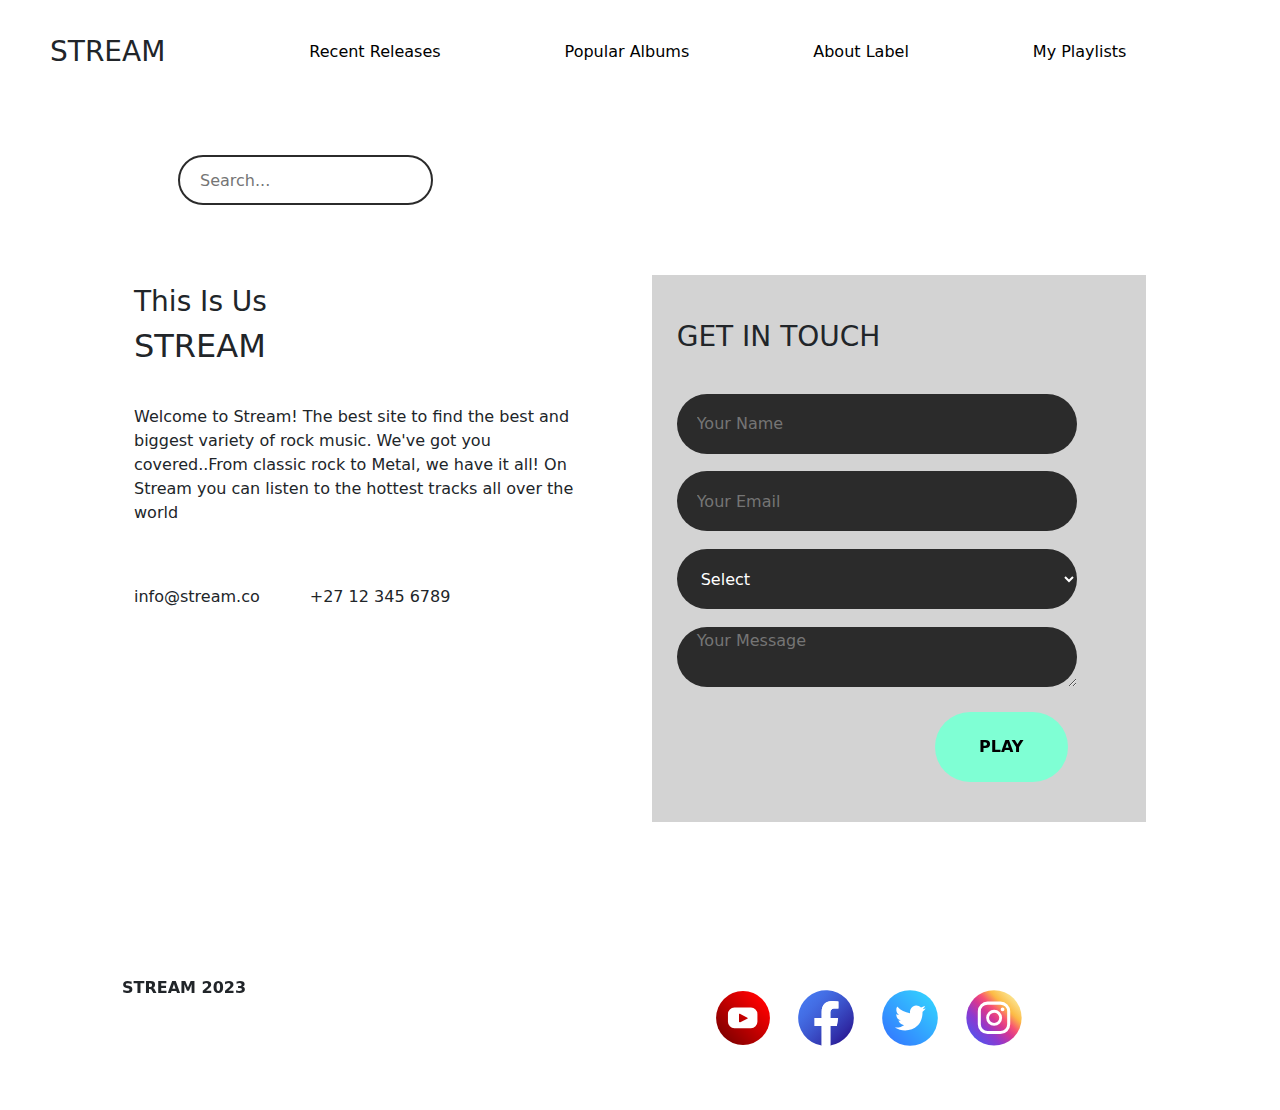
==== pages/about.html @ de7758a3 "Layout + CSS" ====
<!DOCTYPE html>
<html lang="en">
<head>
    <meta charset="UTF-8">
    <meta http-equiv="X-UA-Compatible" content="IE=edge">
    <meta name="viewport" content="width=device-width, initial-scale=1.0">
    <title>About label</title>

    <!--External Document-->
    <link rel="stylesheet" href="https://cdn.jsdelivr.net/npm/bootstrap@5.2.3/dist/css/bootstrap.min.css">
    <script scr="https://cdn.jsdelivr.net/npm/bootstrap@5.2.3/dist/js/bootstrap.min.js"></script>
    <!--External Document-->
    <link rel="stylesheet" href="../css/main.css">

</head>
<body>

    <div class="nav">
        <div class="logo"><h3>STREAM</h3></div>
        <div class="nav-con">
            <ul>
                <a href="../index.html"><li>Recent Releases</li></a>
                <li>Popular Albums</li>
                <a href="pages/about.html"><li>About Label</li></a>
                <a href="playlist.html"><li>My Playlists</li></a>
            </ul>              
        </div>
        <input class="search" type="search" placeholder="Search...">
    </div>
    <section>
        <div class="row about">
            <div class="col-6">
                <div class="info">
                    <h3>This Is Us</h3>
                    <h2>STREAM</h2>
                    <p>Welcome to Stream! The best site to find the best and biggest variety of rock music. We've got you covered..From classic rock to Metal, we have it all! On Stream you can listen to the hottest tracks all over the world </p>
                    <div class="mail-button">info@stream.co</div>
                    <div class="phone-button">+27 12 345 6789</div>
                    <iframe src="https://www.google.com/maps/embed?pb=!1m18!1m12!1m3!1d3589.3210306047636!2d28.207359350807348!3d-25.891815057553696!2m3!1f0!2f0!3f0!3m2!1i1024!2i768!4f13.1!3m3!1m2!1s0x1e956608911ce097%3A0x519896b4b6eda40a!2sOpen%20Window!5e0!3m2!1sen!2sza!4v1679232479537!5m2!1sen!2sza" width="600" height="250" style="border:0;" allowfullscreen="" loading="lazy" referrerpolicy="no-referrer-when-downgrade"></iframe>
                </div>              
            </div>
    
            <div class="col-6">
                <form>
                    <h3>GET IN TOUCH</h3>
                    <input class="input-el" type="text" placeholder="Your Name">
                    <input class="input-el" type="email" placeholder="Your Email">
                    <select class="input-el">
                        <option>Option One</option>
                        <option>Option Two</option>
                        <option>Option Three</option>
                        <option selected="selected">Select</option>
                    </select>
                    <textarea class="input-el" placeholder="Your Message"></textarea>
                    <button class="input-button"type="submit"><strong>PLAY</strong></button>
                </form>
            </div>
        </div>
    </section>
    

    <footer>
        <div class="row">
            <div class="col-6">
                <strong>STREAM 2023</strong>
            </div>
            <div class="col-6">
                <div class="row socials">
                    <div class="social-1"></div>
                    <div class="social-2"></div>
                    <div class="social-3"></div>
                    <div class="social-4"></div>
                </div>
            </div>
        </div>
    </footer>

</body>
</html>
---- css/main.css ----
header{
    width: 100%;
    height: 900px;
    background-color: lightslategray;
}

.nav{
    width: 100%;
    margin-left: 50px;
    margin-right: 50px;
}

.logo{
    float: left;
    margin-top: 35px;
    margin-right: 50px;
}

.nav-con ul{
    list-style: none;
    float: right;
    color: black;
}

.nav-con li{
    float: left;
    margin: 40px 62px;
    color: black;
}

.search{
    width: 255px;
    height: 50px;
    border-radius: 50px;
    border: 2px solid #2b2b2b;
    margin-top: 35px;
    margin-left: 10%;
    padding-left: 20px;
}

.header-con{
    padding-left: 122px;
    padding-top: 250px;
}

.header-con h1{
    padding-bottom: 70px;
}

.play-button{
    float: left;
    width: 225px;
    height: 70px;
    border-radius: 40px;
    background-color: black;
    color: white;
    text-align: center;
    padding-top: 20px;
    margin-right: 15px;
}
.shuffle-button{
    float: right;
    width: 225px;
    height: 70px;
    border-radius: 40px;
    border: 3px solid black;
    color: black;
    text-align: center;
    padding-top: 20px;
    margin-right: 15px;
}

.heart-button{
    width: 70px;
    height: 70px;
    border-radius: 50%;
    border: 3px solid black;
    background-image: url(../assets/Icons/heart_icon.svg);
    background-size: cover;
    background-position: center;
}

.right{
    background-color: lightgrey;
    height: 560px;
    width: 100%;
    margin-left: 92%;
    margin-top: 200px;
    padding-left: 10%;
    padding-right: 10%;
    padding-top: 8%;
}

.right h3{
    margin-bottom: 10%;
}

.next-button{
    width: 70px;
    height: 70px;
    border-radius: 50%;
    border: 3px solid black;
    background-image: url(../assets/Icons/next_icon.svg);
    background-size: cover;
    background-position: center;
}
.video{
    height: 400px;
    width: 90%;
    margin-top: 200px;  
    margin-left: -770px;
    background-color: aquamarine;
}


.subtitle-1{
    margin-top: 580px;
    margin-left: 122px;
    margin-right: 122px;
}

.subtitle-1 p{
    margin-bottom: 40px;
}

.subtitle-2{
    margin-left: 122px;
    margin-right: 122px;
    margin-top: 50px;
}

.subtitle-2 p{
    margin-bottom: 40px;
}

.box{
    width: 325px;
    height: 325px;
    background-color: grey;
    margin-right: 40px;
    margin-bottom: 40px;
    margin-left: 10px;
}

.box2{
    width: 325px;
    height: 325px;
    background-color: grey;
    margin-left: 10px;
}

footer{
    margin-top: 60px;
    margin-left: 122px;
    margin-bottom: 50px;
}

.social-1{
    background-image: url(../assets/Icons/social-01.svg);
    width: 60px;
    height: 60px;
    border-radius: 50%;
    margin: 2%;
}

.social-2{
    background-image: url(../assets/Icons/social-02.svg);
    width: 60px;
    height: 60px;
    border-radius: 50%;
    margin: 2%;
}

.social-3{
    background-image: url(../assets/Icons/social-03.svg);
    width: 60px;
    height: 60px;
    border-radius: 50%;
    margin: 2%;
}

.social-4{
    background-image: url(../assets/Icons/social-04.svg);
    width: 60px;
    height: 60px;
    border-radius: 50%;
    margin: 2%;
}

.about{
    margin: 80px 122px;
}

.info{
    margin-right: 5%;
}

.info h2{
    margin-bottom: 40px;
}

.info p{
    margin-bottom: 60px;
}

.mail-button{
    float: left;
    margin-right: 50px;
    margin-bottom: 30px;
}

.phone-button{
    margin-bottom: 30px;
}

form{  
        width: 100;
        margin: 0 auto;
        margin-top: -10px;
        background-color: lightgrey;
        padding-left: 5%;
        padding-right: 5%;
        padding-top: 25px;
        padding-bottom: 40px;
}
form h3{
    margin-top: 20px;
    margin-bottom: 40px;
}

.input-el{
    width: 90%;
    height: 60px;
    border-radius: 60px;
    background-color: #2b2b2b;
    color: white;
    border: none;
    margin-bottom: 4%;
    padding-left: 20px;
    padding-right: 20px;
}

.input-button{
    width: 30%;
    height: 70px;
    background-color: aquamarine;
    border-radius: 90px;
    border: none;
    margin-left: 58%;
}

.subtitle-3{
    margin-left: 122px;
    margin-top: 90px;
    margin-bottom: 50px;
}
.album{
    width: 100%;
    height: 500px;
    background-color: aquamarine;
    margin-left: 122px;
    margin-right: 70px;
    text-align:center; 
}

.songs{
    border-bottom: 3px solid black;
    height: 70px;
    margin-right: 122px;
    margin-left: 170px;
    padding-top: 22px;
}

.song-header{
    margin-right: 122px;
    margin-left: 170px;
    margin-bottom: 0px;
}

.song-subtitle{
    margin-right: 122px;
    margin-left: 170px;
    margin-bottom: 40px;
}
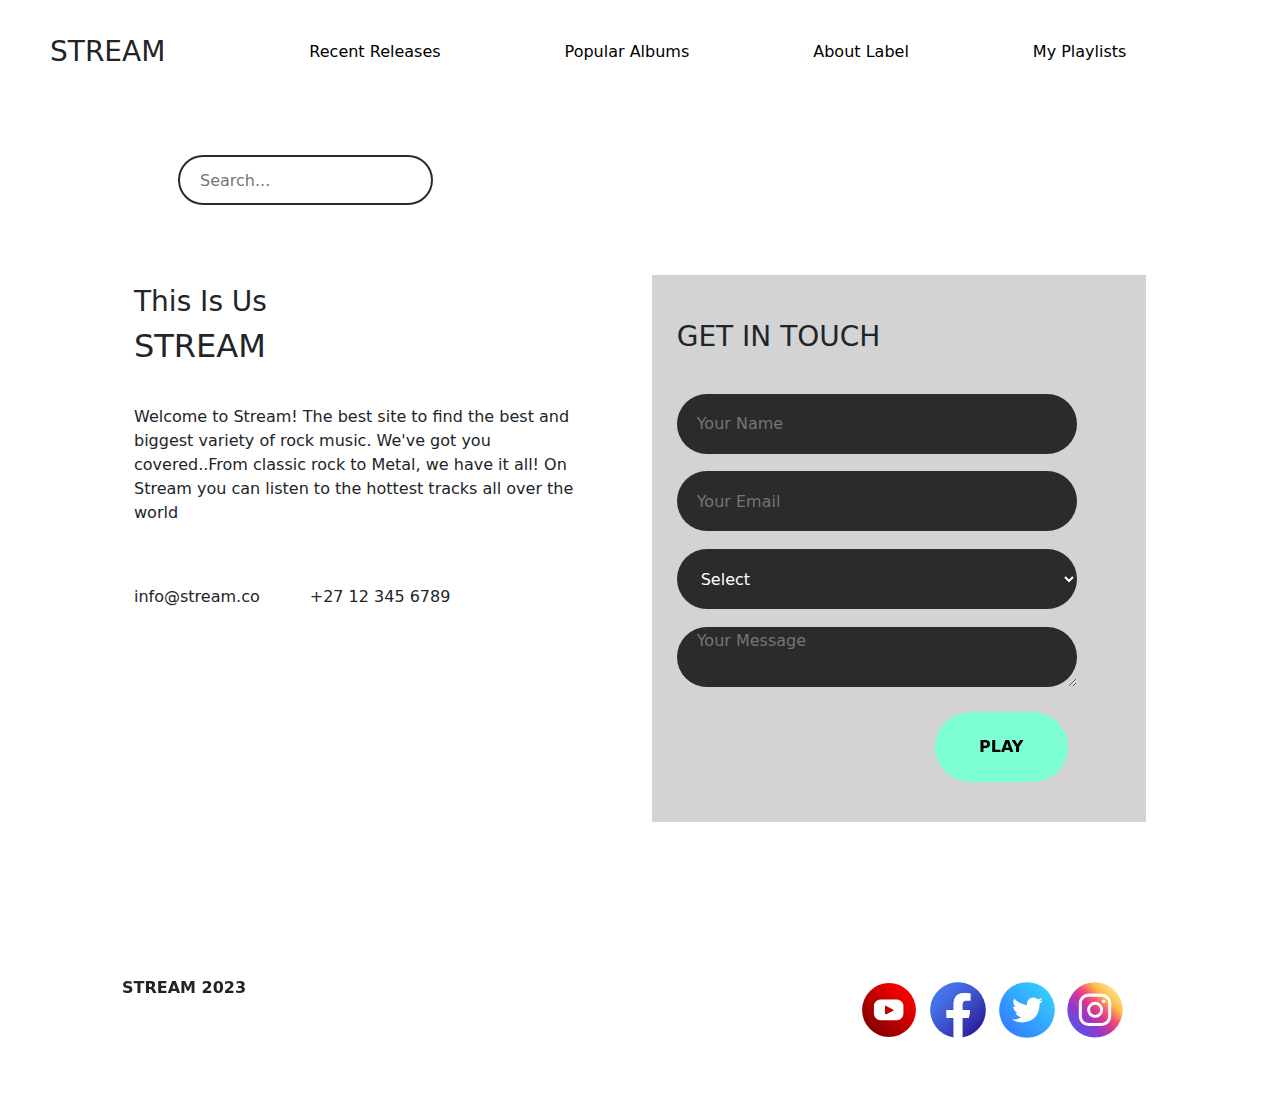
==== commit d393055f: "layout refinement" ====
--- a/pages/about.html
+++ b/pages/about.html
@@ -27,6 +27,7 @@
         </div>
         <input class="search" type="search" placeholder="Search...">
     </div>
+    
     <section>
         <div class="row about">
             <div class="col-6">
--- a/css/main.css
+++ b/css/main.css
@@ -150,9 +150,17 @@
 }
 
 footer{
-    margin-top: 60px;
+    margin-top: 30px;
     margin-left: 122px;
     margin-bottom: 50px;
+}
+
+.copy{
+    padding-top: 15px;
+}
+
+.socials{
+    margin-left: 25%;
 }
 
 .social-1{
@@ -160,7 +168,7 @@
     width: 60px;
     height: 60px;
     border-radius: 50%;
-    margin: 2%;
+    margin: 1%;
 }
 
 .social-2{
@@ -168,7 +176,7 @@
     width: 60px;
     height: 60px;
     border-radius: 50%;
-    margin: 2%;
+    margin: 1%;
 }
 
 .social-3{
@@ -176,7 +184,7 @@
     width: 60px;
     height: 60px;
     border-radius: 50%;
-    margin: 2%;
+    margin: 1%;
 }
 
 .social-4{
@@ -184,7 +192,7 @@
     width: 60px;
     height: 60px;
     border-radius: 50%;
-    margin: 2%;
+    margin: 1%;
 }
 
 .about{
@@ -263,6 +271,10 @@
     text-align:center; 
 }
 
+.album h2{
+    padding-top: 210px;
+}
+
 .songs{
     border-bottom: 3px solid black;
     height: 70px;
@@ -282,3 +294,82 @@
     margin-left: 170px;
     margin-bottom: 40px;
 }
+
+.song{
+    margin-top: -12px !important;
+}
+
+.line{
+    width: 85%;
+    margin: 100px 122px;
+    height: 5px;
+    background-color: grey;
+}
+
+.circle{
+    width: 40px;
+    height: 40px;
+    border-radius: 40px;
+    background-color: grey;
+    margin-top: -17px !important;
+    margin-left: 30%;
+}
+
+.frame{
+    width: 50px;
+    height: 50px;
+    background-color: grey;
+    margin-left: 122px;
+    margin-right: 5%;
+    float: left;
+}
+
+.back-button{
+    width: 50px;
+    height: 50px;
+    border-radius: 50px;
+    border: 2px solid grey;
+    background-image: url(../assets/Icons/previous_icon.svg);
+    background-size: cover;
+    background-position: center;
+    margin-left: 34%;
+    margin-right: 3%;
+}
+
+.pause-button{
+    width: 70px;
+    height: 70px;
+    border-radius: 70px;
+    border: 2px solid grey;
+    background-image: url(../assets/Icons/pause_icon.svg);
+    background-size: cover;
+    background-position: center;
+    margin-top: -10px !important;
+    margin-right: 3%;
+}
+
+.next-button{
+    width: 50px;
+    height: 50px;
+    border-radius: 50px;
+    border: 2px solid grey;
+    background-image: url(../assets/Icons/next_icon.svg);
+    background-size: cover;
+    background-position: center;  
+}
+
+.time{
+    margin-top: 10px;
+}
+
+.bottom{
+    margin-bottom: 50px;
+}
+
+.dots{
+    width: 30px;
+    height: 30px;
+    border-radius: 30px;
+    border: 2px solid grey;
+    margin-left: -75%;
+}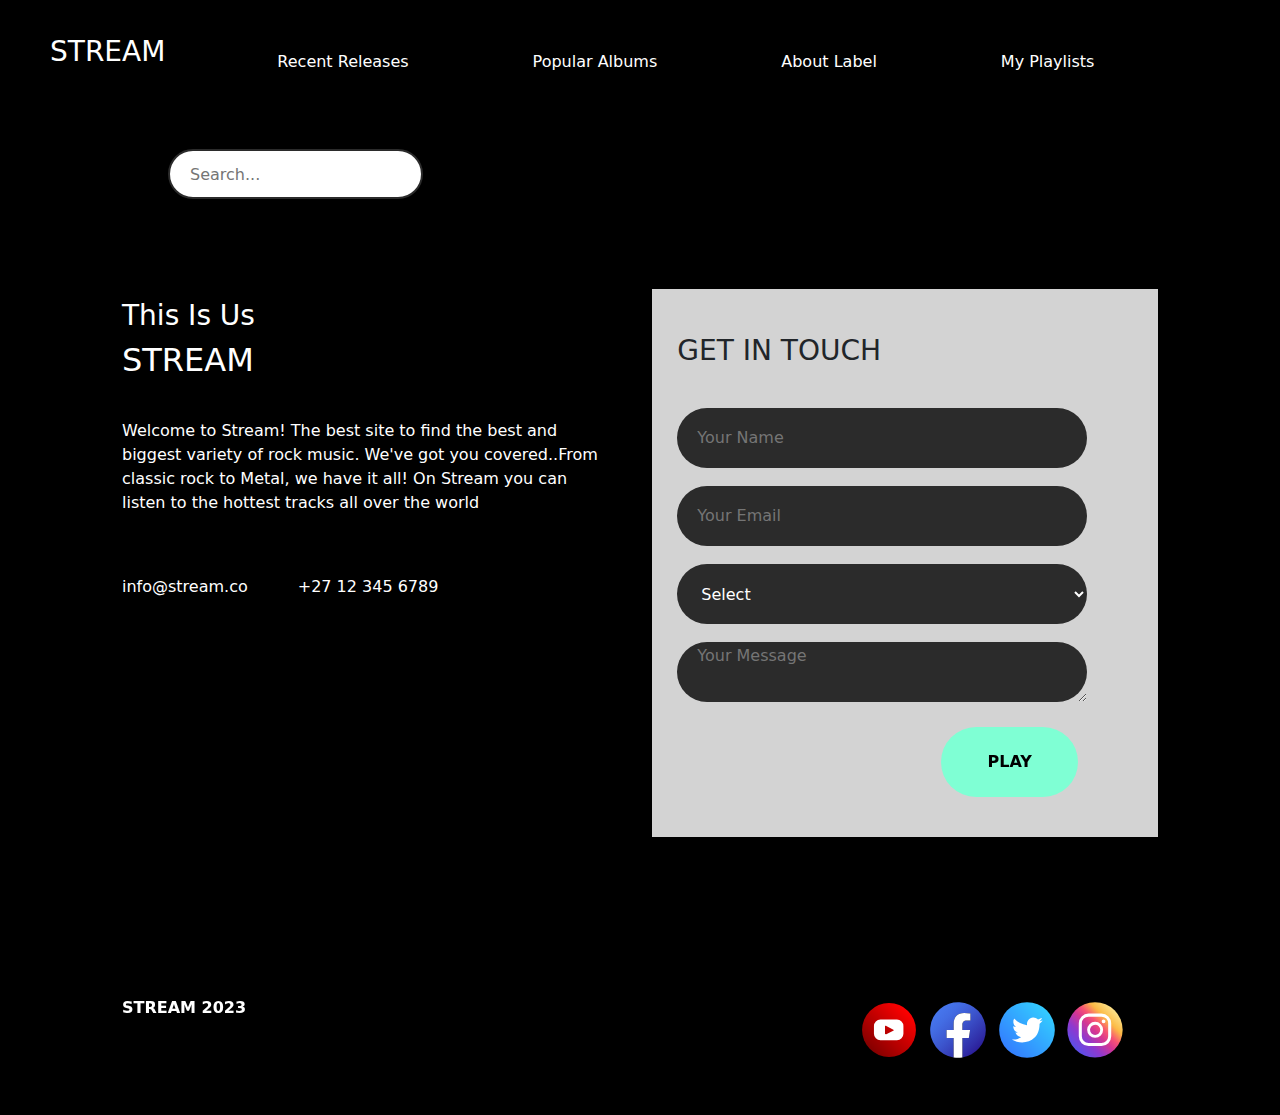
==== commit c74d51df: "Add photos and background color" ====
--- a/pages/about.html
+++ b/pages/about.html
@@ -15,7 +15,7 @@
 </head>
 <body>
 
-    <div class="nav">
+    <nav>
         <div class="logo"><h3>STREAM</h3></div>
         <div class="nav-con">
             <ul>
@@ -26,37 +26,44 @@
             </ul>              
         </div>
         <input class="search" type="search" placeholder="Search...">
-    </div>
+    </nav>
+        
+    
     
     <section>
-        <div class="row about">
-            <div class="col-6">
-                <div class="info">
-                    <h3>This Is Us</h3>
-                    <h2>STREAM</h2>
-                    <p>Welcome to Stream! The best site to find the best and biggest variety of rock music. We've got you covered..From classic rock to Metal, we have it all! On Stream you can listen to the hottest tracks all over the world </p>
-                    <div class="mail-button">info@stream.co</div>
-                    <div class="phone-button">+27 12 345 6789</div>
-                    <iframe src="https://www.google.com/maps/embed?pb=!1m18!1m12!1m3!1d3589.3210306047636!2d28.207359350807348!3d-25.891815057553696!2m3!1f0!2f0!3f0!3m2!1i1024!2i768!4f13.1!3m3!1m2!1s0x1e956608911ce097%3A0x519896b4b6eda40a!2sOpen%20Window!5e0!3m2!1sen!2sza!4v1679232479537!5m2!1sen!2sza" width="600" height="250" style="border:0;" allowfullscreen="" loading="lazy" referrerpolicy="no-referrer-when-downgrade"></iframe>
-                </div>              
-            </div>
-    
-            <div class="col-6">
-                <form>
-                    <h3>GET IN TOUCH</h3>
-                    <input class="input-el" type="text" placeholder="Your Name">
-                    <input class="input-el" type="email" placeholder="Your Email">
-                    <select class="input-el">
-                        <option>Option One</option>
-                        <option>Option Two</option>
-                        <option>Option Three</option>
-                        <option selected="selected">Select</option>
-                    </select>
-                    <textarea class="input-el" placeholder="Your Message"></textarea>
-                    <button class="input-button"type="submit"><strong>PLAY</strong></button>
-                </form>
+        <div class="about-label">
+            <div class="row about">
+                <div class="col-6">
+                    <div class="info">
+                        <h3>This Is Us</h3>
+                        <h2>STREAM</h2>
+                        <p>Welcome to Stream! The best site to find the best and biggest variety of rock music. We've got you covered..From classic rock to Metal, we have it all! On Stream you can listen to the hottest tracks all over the world </p>
+                        <div class="mail-button">info@stream.co</div>
+                        <div class="phone-button">+27 12 345 6789</div>
+                        <iframe src="https://www.google.com/maps/embed?pb=!1m18!1m12!1m3!1d3589.3210306047636!2d28.207359350807348!3d-25.891815057553696!2m3!1f0!2f0!3f0!3m2!1i1024!2i768!4f13.1!3m3!1m2!1s0x1e956608911ce097%3A0x519896b4b6eda40a!2sOpen%20Window!5e0!3m2!1sen!2sza!4v1679232479537!5m2!1sen!2sza" width="600" height="250" style="border:0;" allowfullscreen="" loading="lazy" referrerpolicy="no-referrer-when-downgrade"></iframe>
+                    </div>              
+                </div>
+
+                <div class="col-6">
+                    <form>
+                        <h3>GET IN TOUCH</h3>
+                        <input class="input-el" type="text" placeholder="Your Name">
+                        <input class="input-el" type="email" placeholder="Your Email">
+                        <select class="input-el">
+                            <option>Option One</option>
+                            <option>Option Two</option>
+                            <option>Option Three</option>
+                            <option selected="selected">Select</option>
+                        </select>
+                        <textarea class="input-el" placeholder="Your Message"></textarea>
+                        <button class="input-button"type="submit"><strong>PLAY</strong></button>
+                    </form>
+                </div>
             </div>
         </div>
+       
+    
+            
     </section>
     
 
--- a/css/main.css
+++ b/css/main.css
@@ -1,13 +1,26 @@
 header{
     width: 100%;
     height: 900px;
-    background-color: lightslategray;
-}
+    background-image: url(../assets/Rise\ As\ Equals.jpg);
+    background-size: cover;
+    background-position: center;
+}
+
+
 
 .nav{
     width: 100%;
     margin-left: 50px;
     margin-right: 50px;
+    color: white;
+}
+
+nav{
+    width: 100%;
+    padding-left: 50px;
+    padding-right: 50px;
+    color: white;
+    background-color: black;
 }
 
 .logo{
@@ -18,14 +31,14 @@
 
 .nav-con ul{
     list-style: none;
-    float: right;
     color: black;
+    padding-top:10px;
 }
 
 .nav-con li{
     float: left;
     margin: 40px 62px;
-    color: black;
+    color: white;
 }
 
 .search{
@@ -41,6 +54,7 @@
 .header-con{
     padding-left: 122px;
     padding-top: 250px;
+    color: white;
 }
 
 .header-con h1{
@@ -81,7 +95,7 @@
 }
 
 .right{
-    background-color: lightgrey;
+    background-color: #627C8C;
     height: 560px;
     width: 100%;
     margin-left: 92%;
@@ -95,15 +109,32 @@
     margin-bottom: 10%;
 }
 
-.next-button{
+.right-arrow{
     width: 70px;
     height: 70px;
     border-radius: 50%;
     border: 3px solid black;
-    background-image: url(../assets/Icons/next_icon.svg);
-    background-size: cover;
-    background-position: center;
-}
+    background-image: url(../assets/Icons/right_arrow_icon.svg);
+    background-size: cover;
+    background-position: center;
+    float: right;
+    margin: 0 auto;
+    margin-top: 15%;
+}
+
+.left-arrow{
+    width: 70px;
+    height: 70px;
+    border-radius: 50%;
+    border: 3px solid black;
+    background-image: url(../assets/Icons/left_arrow_icon.svg);
+    background-size: cover;
+    background-position: center;
+    float: left;
+    margin-top: 15%;
+    margin-left: 75%;   
+}
+
 .video{
     height: 400px;
     width: 90%;
@@ -114,45 +145,193 @@
 
 
 .subtitle-1{
-    margin-top: 580px;
+    padding-top: 580px;
     margin-left: 122px;
     margin-right: 122px;
+    color: white;
 }
 
 .subtitle-1 p{
-    margin-bottom: 40px;
+    padding-bottom: 40px;
 }
 
 .subtitle-2{
     margin-left: 122px;
     margin-right: 122px;
+    padding-top: 50px;
+}
+
+.subtitle-2 p{
+    margin-bottom: 40px;
+    color: white;
+}
+
+.overlay{
+    width: 
+}
+
+
+.box1{
+    width: 325px;
+    height: 325px;
+    background-image: url(../assets/babymetal-the-other-one\ album.avif);
+    background-position: center;
+    background-size: cover;
+    margin-right: 40px;
+    margin-bottom: 40px;
+    margin-left: 10px;
+}
+
+.box2{
+    width: 325px;
+    height: 325px;
+    background-image: url(../assets/drayton-farley-twenty-on-high\ album.avif);
+    background-position: center;
+    background-size: cover;
+    margin-right: 40px;
+    margin-bottom: 40px;
+    margin-left: 10px;
+}
+
+.box3{
+    width: 325px;
+    height: 325px;
+    background-image: url(../assets/ne-obliviscaris-exul\ album.avif);
+    background-position: center;
+    background-size: cover;
+    margin-right: 40px;
+    margin-bottom: 40px;
+    margin-left: 10px;
+}
+
+.box4{
+    width: 325px;
+    height: 325px;
+    background-image: url(../assets/redlight-king-in-our-blood\ album.avif);
+    background-position: center;
+    background-size: cover;
+    margin-left: 10px;
+}
+
+.box5{
+    width: 325px;
+    height: 325px;
+    background-image: url(../assets/Falling\ in\ reverse\ header.jpg);
+    background-position: center;
+    background-size: cover;
+    margin-right: 40px;
+    margin-bottom: 40px;
+    margin-left: 10px;
+}
+
+.box6{
+    width: 325px;
+    height: 325px;
+    background-image: url(../assets/GNR-Album.jpg);
+    background-position: center;
+    background-size: cover;
+    margin-right: 40px;
+    margin-bottom: 40px;
+    margin-left: 10px;
+}
+
+.box7{
+    width: 325px;
+    height: 325px;
+    background-image: url(../assets/I\ Prevail\ Album.jpg);
+    background-position: center;
+    background-size: cover;
+    margin-right: 40px;
+    margin-bottom: 40px;
+    margin-left: 10px;
+}
+
+.box8{
+    width: 325px;
+    height: 325px;
+    background-image: url(../assets/nickelback-feed-the-machine-album.jpg);
+    background-position: center;
+    background-size: cover;
+    margin-left: 10px;
+}
+
+.box9{
+    width: 325px;
+    height: 325px;
+    background-image: url(../assets/ACDC-Highway-to-Hell-album.jpg);
+    background-position: center;
+    background-size: cover;
+    margin-right: 40px;
+    margin-bottom: 40px;
+    margin-left: 10px;
+}
+
+.box10{
+    width: 325px;
+    height: 325px;
+    background-image: url(../assets/Daughtry\ album.jpg.crdownload);
+    background-position: center;
+    background-size: cover;
+    margin-right: 40px;
+    margin-bottom: 40px;
+    margin-left: 10px;
+}
+
+.box11{
+    width: 325px;
+    height: 325px;
+    background-image: url(../assets/nonpoint\ album.jpg);
+    background-position: center;
+    background-size: cover;
+    margin-right: 40px;
+    margin-bottom: 40px;
+    margin-left: 10px;
+}
+
+.box12{
+    width: 325px;
+    height: 325px;
+    background-image: url(../assets/Disturbed_-_Evolution_\(album_cover\).jpg);
+    background-position: center;
+    background-size: cover;
+    margin-left: 10px;
+}
+
+.hover-state{
+    width: 325px;
+    height: 325px;
+    margin-left: -12px;
+    padding-top: 120px;
+    opacity: 0;
+}
+
+.icon{
+    width: 80px;
+    height: 80px;
+    border-radius: 40px;
+    background-color: blue;
+    margin: 0 auto;
+}
+
+.overlay{
+    width: 325px;
+    height: 80px;
+    background-color: rgba(0,0,0,0.8 );
     margin-top: 50px;
-}
-
-.subtitle-2 p{
-    margin-bottom: 40px;
-}
-
-.box{
-    width: 325px;
-    height: 325px;
-    background-color: grey;
-    margin-right: 40px;
-    margin-bottom: 40px;
-    margin-left: 10px;
-}
-
-.box2{
-    width: 325px;
-    height: 325px;
-    background-color: grey;
-    margin-left: 10px;
+    color:white;
+    padding-left: 10px;
+}
+
+.hover-state:hover{
+    opacity: 1;
 }
 
 footer{
-    margin-top: 30px;
-    margin-left: 122px;
-    margin-bottom: 50px;
+    padding-top: 30px;
+    padding-left: 122px;
+    padding-bottom: 50px;
+    background-color: black;
+    color: white;
 }
 
 .copy{
@@ -195,12 +374,18 @@
     margin: 1%;
 }
 
-.about{
-    margin: 80px 122px;
-}
+.about-label{
+    background-color: black;
+    margin-right: 122px;
+    margin-left: 122px;
+    padding-top: 100px;
+    padding-bottom: 80px;
+}
+
 
 .info{
     margin-right: 5%;
+    color: white;
 }
 
 .info h2{
@@ -259,8 +444,9 @@
 
 .subtitle-3{
     margin-left: 122px;
-    margin-top: 90px;
+    padding-top: 90px;
     margin-bottom: 50px;
+    color: white;
 }
 .album{
     width: 100%;
@@ -276,27 +462,31 @@
 }
 
 .songs{
-    border-bottom: 3px solid black;
+    border-bottom: 3px solid aquamarine;
     height: 70px;
     margin-right: 122px;
     margin-left: 170px;
     padding-top: 22px;
+    color: white;
 }
 
 .song-header{
     margin-right: 122px;
     margin-left: 170px;
     margin-bottom: 0px;
+    color: white;
 }
 
 .song-subtitle{
     margin-right: 122px;
     margin-left: 170px;
     margin-bottom: 40px;
+    color: white;
 }
 
 .song{
     margin-top: -12px !important;
+    color: white;
 }
 
 .line{
@@ -324,18 +514,6 @@
     float: left;
 }
 
-.back-button{
-    width: 50px;
-    height: 50px;
-    border-radius: 50px;
-    border: 2px solid grey;
-    background-image: url(../assets/Icons/previous_icon.svg);
-    background-size: cover;
-    background-position: center;
-    margin-left: 34%;
-    margin-right: 3%;
-}
-
 .pause-button{
     width: 70px;
     height: 70px;
@@ -363,7 +541,8 @@
 }
 
 .bottom{
-    margin-bottom: 50px;
+    padding-bottom: 50px;
+    color: white;
 }
 
 .dots{
@@ -372,4 +551,8 @@
     border-radius: 30px;
     border: 2px solid grey;
     margin-left: -75%;
-}+}
+
+section{
+    background-color: black;
+}
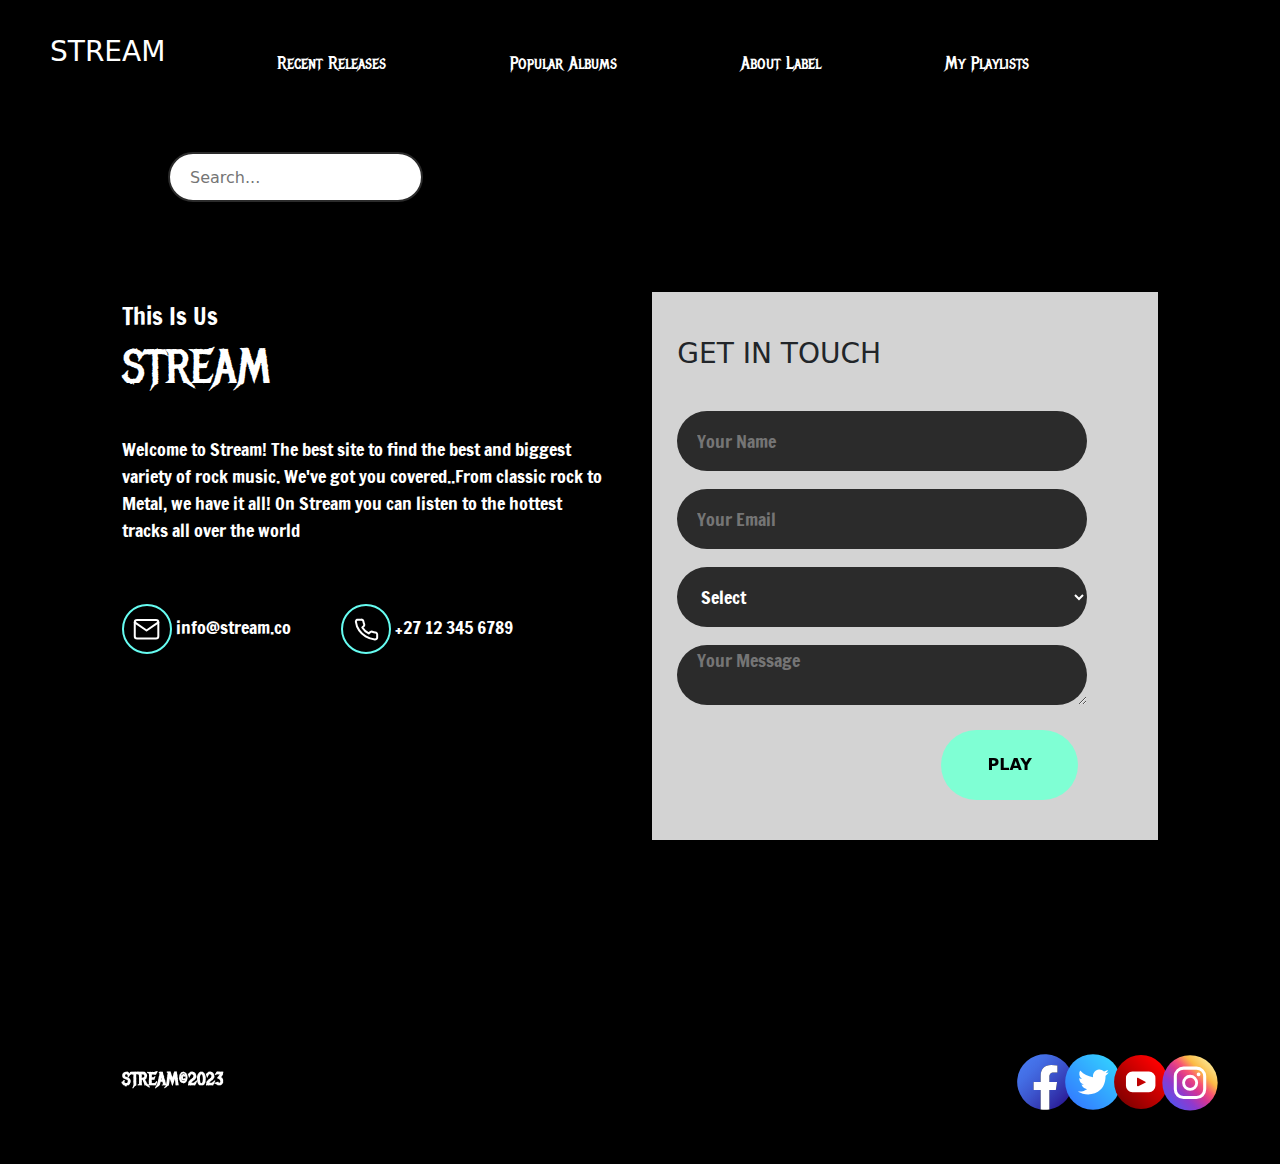
==== commit 57550bc5: "Add fonts" ====
--- a/pages/about.html
+++ b/pages/about.html
@@ -5,6 +5,10 @@
     <meta http-equiv="X-UA-Compatible" content="IE=edge">
     <meta name="viewport" content="width=device-width, initial-scale=1.0">
     <title>About label</title>
+
+    <link rel="preconnect" href="https://fonts.googleapis.com">
+    <link rel="preconnect" href="https://fonts.gstatic.com" crossorigin>
+    <link href="https://fonts.googleapis.com/css2?family=Francois+One&family=Metal+Mania&display=swap" rel="stylesheet">
 
     <!--External Document-->
     <link rel="stylesheet" href="https://cdn.jsdelivr.net/npm/bootstrap@5.2.3/dist/css/bootstrap.min.css">
@@ -20,7 +24,7 @@
         <div class="nav-con">
             <ul>
                 <a href="../index.html"><li>Recent Releases</li></a>
-                <li>Popular Albums</li>
+                <li href="../index.html">Popular Albums</li>
                 <a href="pages/about.html"><li>About Label</li></a>
                 <a href="playlist.html"><li>My Playlists</li></a>
             </ul>              
@@ -38,8 +42,14 @@
                         <h3>This Is Us</h3>
                         <h2>STREAM</h2>
                         <p>Welcome to Stream! The best site to find the best and biggest variety of rock music. We've got you covered..From classic rock to Metal, we have it all! On Stream you can listen to the hottest tracks all over the world </p>
-                        <div class="mail-button">info@stream.co</div>
-                        <div class="phone-button">+27 12 345 6789</div>
+                        <div class="mail-button">
+                            <img src="../assets/Icons/email_icon.svg">
+                            info@stream.co
+                        </div>
+                        <div class="phone-button">
+                            <img src="../assets/Icons/phone_icon.svg">
+                            +27 12 345 6789
+                        </div>
                         <iframe src="https://www.google.com/maps/embed?pb=!1m18!1m12!1m3!1d3589.3210306047636!2d28.207359350807348!3d-25.891815057553696!2m3!1f0!2f0!3f0!3m2!1i1024!2i768!4f13.1!3m3!1m2!1s0x1e956608911ce097%3A0x519896b4b6eda40a!2sOpen%20Window!5e0!3m2!1sen!2sza!4v1679232479537!5m2!1sen!2sza" width="600" height="250" style="border:0;" allowfullscreen="" loading="lazy" referrerpolicy="no-referrer-when-downgrade"></iframe>
                     </div>              
                 </div>
@@ -69,15 +79,25 @@
 
     <footer>
         <div class="row">
-            <div class="col-6">
-                <strong>STREAM 2023</strong>
+            <div class="col-4 copy">
+                <p><strong>STREAM©2023</strong></p>
             </div>
-            <div class="col-6">
+            <div class="col-4"></div>
+            <div class="col-4">
                 <div class="row socials">
-                    <div class="social-1"></div>
-                    <div class="social-2"></div>
-                    <div class="social-3"></div>
-                    <div class="social-4"></div>
+                    <div class="col-2">
+                        <a href="https://www.facebook.com/hardrockmusicbands/"><div class="social-1"></div></a> 
+                    </div>
+                    <div class="col-2">
+                        <a href="https://twitter.com/i/topics/1291812963314098176"><div class="social-2"></div></a> 
+                    </div>
+                   <div class="col-2">
+                    <a href="https://www.youtube.com/watch?v=_F46EddVMdY"><div class="social-3"></div></a> 
+                   </div>
+                    <div class="col-6">
+                        <a href="https://www.instagram.com/xclusively.music/?hl=en"><div class="social-4"></div></a>
+                    </div>
+                    
                 </div>
             </div>
         </div>
--- a/css/main.css
+++ b/css/main.css
@@ -39,6 +39,8 @@
     float: left;
     margin: 40px 62px;
     color: white;
+    font-family: 'Metal Mania', cursive;
+    font-size: 18px;
 }
 
 .search{
@@ -49,6 +51,7 @@
     margin-top: 35px;
     margin-left: 10%;
     padding-left: 20px;
+
 }
 
 .header-con{
@@ -59,6 +62,13 @@
 
 .header-con h1{
     padding-bottom: 70px;
+    font-family: 'Metal Mania', cursive;
+    font-size: 72px;
+}
+
+.header-con{
+    font-family: 'Francois One', sans-serif;
+    font-size: 36px;
 }
 
 .play-button{
@@ -71,6 +81,8 @@
     text-align: center;
     padding-top: 20px;
     margin-right: 15px;
+    font-family: 'Metal Mania', cursive;
+    font-size: 24px;
 }
 .shuffle-button{
     float: right;
@@ -82,16 +94,13 @@
     text-align: center;
     padding-top: 20px;
     margin-right: 15px;
+    font-family: 'Metal Mania', cursive;
+    font-size: 24px;
 }
 
 .heart-button{
     width: 70px;
     height: 70px;
-    border-radius: 50%;
-    border: 3px solid black;
-    background-image: url(../assets/Icons/heart_icon.svg);
-    background-size: cover;
-    background-position: center;
 }
 
 .right{
@@ -106,17 +115,27 @@
 }
 
 .right h3{
+    font-family: 'Metal Mania', cursive;
+    font-size: 48px;
+}
+
+.right h5{
+    font-family: 'Metal Mania', cursive;
+    font-size: 24px;
+}
+
+.right h3{
     margin-bottom: 10%;
+}
+
+.right p{
+    font-family: 'Francois One', sans-serif;
+    font-size: 18px;
 }
 
 .right-arrow{
     width: 70px;
     height: 70px;
-    border-radius: 50%;
-    border: 3px solid black;
-    background-image: url(../assets/Icons/right_arrow_icon.svg);
-    background-size: cover;
-    background-position: center;
     float: right;
     margin: 0 auto;
     margin-top: 15%;
@@ -126,10 +145,6 @@
     width: 70px;
     height: 70px;
     border-radius: 50%;
-    border: 3px solid black;
-    background-image: url(../assets/Icons/left_arrow_icon.svg);
-    background-size: cover;
-    background-position: center;
     float: left;
     margin-top: 15%;
     margin-left: 75%;   
@@ -305,11 +320,11 @@
     opacity: 0;
 }
 
-.icon{
+.overlay-icon{
     width: 80px;
     height: 80px;
     border-radius: 40px;
-    background-color: blue;
+    background-color: rgba(186, 77, 95, 0.8);
     margin: 0 auto;
 }
 
@@ -336,13 +351,16 @@
 
 .copy{
     padding-top: 15px;
+    font-family: 'Metal Mania', cursive;
+    font-size: 18px;
+    
 }
 
 .socials{
     margin-left: 25%;
 }
 
-.social-1{
+.social-3{
     background-image: url(../assets/Icons/social-01.svg);
     width: 60px;
     height: 60px;
@@ -350,7 +368,7 @@
     margin: 1%;
 }
 
-.social-2{
+.social-1{
     background-image: url(../assets/Icons/social-02.svg);
     width: 60px;
     height: 60px;
@@ -358,7 +376,7 @@
     margin: 1%;
 }
 
-.social-3{
+.social-2{
     background-image: url(../assets/Icons/social-03.svg);
     width: 60px;
     height: 60px;
@@ -388,22 +406,34 @@
     color: white;
 }
 
+.info h3{
+    font-family: 'Francois One', sans-serif;
+    font-size: 24px;
+}
 .info h2{
     margin-bottom: 40px;
+    font-family: 'Metal Mania', cursive;
+    font-size: 48px;
 }
 
 .info p{
     margin-bottom: 60px;
+    font-family: 'Francois One', sans-serif;
+    font-size: 18px;
 }
 
 .mail-button{
     float: left;
     margin-right: 50px;
     margin-bottom: 30px;
+    font-family: 'Francois One', sans-serif;
+    font-size: 18px;
 }
 
 .phone-button{
     margin-bottom: 30px;
+    font-family: 'Francois One', sans-serif;
+    font-size: 18px;
 }
 
 form{  
@@ -431,6 +461,8 @@
     margin-bottom: 4%;
     padding-left: 20px;
     padding-right: 20px;
+    font-family: 'Francois One', sans-serif;
+    font-size: 18px;
 }
 
 .input-button{
@@ -447,6 +479,8 @@
     padding-top: 90px;
     margin-bottom: 50px;
     color: white;
+    font-family: 'Francois One', sans-serif;
+    font-size: 24px;
 }
 .album{
     width: 100%;
@@ -459,6 +493,13 @@
 
 .album h2{
     padding-top: 210px;
+    font-family: 'Metal Mania', cursive;
+    font-size: 64px;
+}
+
+.album h3{
+    font-family: 'Metal Mania', cursive;
+    font-size: 48px;
 }
 
 .songs{
@@ -468,6 +509,8 @@
     margin-left: 170px;
     padding-top: 22px;
     color: white;
+    font-family: 'Metal Mania', cursive;
+    font-size: 12px;
 }
 
 .song-header{
@@ -475,6 +518,8 @@
     margin-left: 170px;
     margin-bottom: 0px;
     color: white;
+    font-family: 'Francois One', sans-serif;
+    font-size: 18px;
 }
 
 .song-subtitle{
@@ -482,11 +527,15 @@
     margin-left: 170px;
     margin-bottom: 40px;
     color: white;
+    font-family: 'Metal Mania', cursive;
+    font-size: 18px;
 }
 
 .song{
     margin-top: -12px !important;
     color: white;
+    font-family: 'Metal Mania', cursive;
+    font-size: 14px;
 }
 
 .line{
@@ -514,30 +563,22 @@
     float: left;
 }
 
-.pause-button{
-    width: 70px;
-    height: 70px;
-    border-radius: 70px;
-    border: 2px solid grey;
-    background-image: url(../assets/Icons/pause_icon.svg);
-    background-size: cover;
-    background-position: center;
-    margin-top: -10px !important;
-    margin-right: 3%;
-}
-
-.next-button{
-    width: 50px;
-    height: 50px;
-    border-radius: 50px;
-    border: 2px solid grey;
-    background-image: url(../assets/Icons/next_icon.svg);
-    background-size: cover;
-    background-position: center;  
-}
-
+.name h4{
+    font-family: 'Metal Mania', cursive;
+    font-size: 24px;
+}
+
+.name p{
+    font-family: 'Metal Mania', cursive;
+    font-size: 14px;
+}
 .time{
     margin-top: 10px;
+}
+
+.time{
+    font-family: 'Metal Mania', cursive;
+    font-size: 18px;
 }
 
 .bottom{
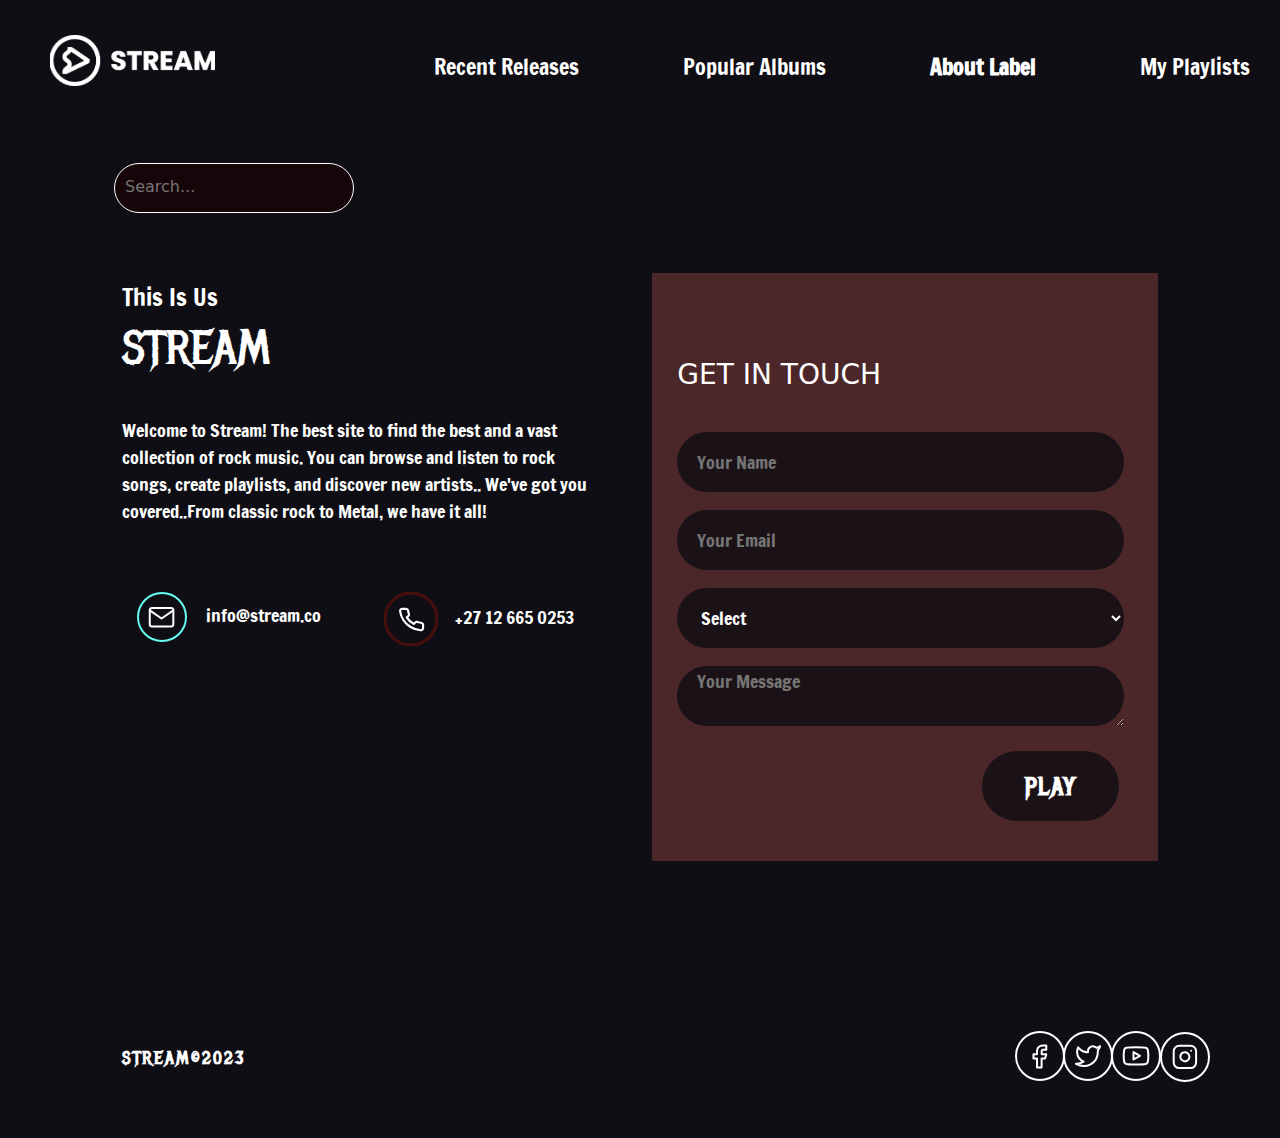
==== commit 80d58f0e: "Add assets and colour scheme" ====
--- a/pages/about.html
+++ b/pages/about.html
@@ -20,16 +20,20 @@
 <body>
 
     <nav>
-        <div class="logo"><h3>STREAM</h3></div>
-        <div class="nav-con">
-            <ul>
-                <a href="../index.html"><li>Recent Releases</li></a>
-                <li href="../index.html">Popular Albums</li>
-                <a href="pages/about.html"><li>About Label</li></a>
-                <a href="playlist.html"><li>My Playlists</li></a>
-            </ul>              
+        <div class="nav">
+            <div class="logo">
+                <a href="../index.html"><div class="logo-img"></div></a>                                             
+            </div>
+            <div class="nav-con">
+                <ul>
+                    <a href="../index.html"><li>Recent Releases</li></a>
+                    <a href="../index.html"><li>Popular Albums</li></a>
+                    <a href="about.html"><li class="active">About Label</li></a>
+                    <a href="playlist.html"><li>My Playlists</li></a>
+                </ul>             
+            </div>
+            <input class="search" type="search" placeholder="Search...">
         </div>
-        <input class="search" type="search" placeholder="Search...">
     </nav>
         
     
@@ -41,16 +45,22 @@
                     <div class="info">
                         <h3>This Is Us</h3>
                         <h2>STREAM</h2>
-                        <p>Welcome to Stream! The best site to find the best and biggest variety of rock music. We've got you covered..From classic rock to Metal, we have it all! On Stream you can listen to the hottest tracks all over the world </p>
+                        <p>Welcome to Stream! The best site to find the best and a vast collection of rock music. You can browse and listen to rock songs, create playlists, and discover new artists.. We've got you covered..From classic rock to Metal, we have it all!</p>
                         <div class="mail-button">
-                            <img src="../assets/Icons/email_icon.svg">
+                            <div class="btn">
+                                <img src="../assets/Icons/email_icon.svg">
+                            </div>
                             info@stream.co
                         </div>
                         <div class="phone-button">
-                            <img src="../assets/Icons/phone_icon.svg">
-                            +27 12 345 6789
+                            <div class="btn">
+                                <img src="../assets/Icons/phone_icon.svg">
+                            </div>                          
+                            +27 12 665 0253
                         </div>
-                        <iframe src="https://www.google.com/maps/embed?pb=!1m18!1m12!1m3!1d3589.3210306047636!2d28.207359350807348!3d-25.891815057553696!2m3!1f0!2f0!3f0!3m2!1i1024!2i768!4f13.1!3m3!1m2!1s0x1e956608911ce097%3A0x519896b4b6eda40a!2sOpen%20Window!5e0!3m2!1sen!2sza!4v1679232479537!5m2!1sen!2sza" width="600" height="250" style="border:0;" allowfullscreen="" loading="lazy" referrerpolicy="no-referrer-when-downgrade"></iframe>
+                        <div class="maps">
+                            <iframe src="https://www.google.com/maps/embed?pb=!1m18!1m12!1m3!1d3589.3210306047636!2d28.207359350807348!3d-25.891815057553696!2m3!1f0!2f0!3f0!3m2!1i1024!2i768!4f13.1!3m3!1m2!1s0x1e956608911ce097%3A0x519896b4b6eda40a!2sOpen%20Window!5e0!3m2!1sen!2sza!4v1679232479537!5m2!1sen!2sza" width="680" height="250" style="border:0;" allowfullscreen="" loading="lazy" referrerpolicy="no-referrer-when-downgrade"></iframe>
+                        </div>                      
                     </div>              
                 </div>
 
@@ -58,7 +68,7 @@
                     <form>
                         <h3>GET IN TOUCH</h3>
                         <input class="input-el" type="text" placeholder="Your Name">
-                        <input class="input-el" type="email" placeholder="Your Email">
+                        <input class="input-el" type="email" placeholder="Your Email" required>
                         <select class="input-el">
                             <option>Option One</option>
                             <option>Option Two</option>
@@ -86,16 +96,24 @@
             <div class="col-4">
                 <div class="row socials">
                     <div class="col-2">
-                        <a href="https://www.facebook.com/hardrockmusicbands/"><div class="social-1"></div></a> 
+                        <a href="https://www.facebook.com/hardrockmusicbands/"><div class="social-1">
+                            <img src="../assets/Icons-20230405T233836Z-001/Icons/social/facebook_icon.svg">
+                        </div></a> 
                     </div>
                     <div class="col-2">
-                        <a href="https://twitter.com/i/topics/1291812963314098176"><div class="social-2"></div></a> 
+                        <a href="https://twitter.com/i/topics/1291812963314098176"><div class="social-2">
+                            <img src="../assets/Icons-20230405T233836Z-001/Icons/social/twitter_icon.svg">
+                        </div></a> 
                     </div>
                    <div class="col-2">
-                    <a href="https://www.youtube.com/watch?v=_F46EddVMdY"><div class="social-3"></div></a> 
+                    <a href="https://www.youtube.com/watch?v=_F46EddVMdY"><div class="social-3">
+                        <img src="../assets/Icons-20230405T233836Z-001/Icons/social/youtube_icon.svg">
+                    </div></a> 
                    </div>
                     <div class="col-6">
-                        <a href="https://www.instagram.com/xclusively.music/?hl=en"><div class="social-4"></div></a>
+                        <a href="https://www.instagram.com/xclusively.music/?hl=en"><div class="social-4">
+                            <img src="../assets/Icons-20230405T233836Z-001/Icons/social/instagram_icon.svg">
+                        </div></a>
                     </div>
                     
                 </div>
--- a/css/main.css
+++ b/css/main.css
@@ -1,32 +1,49 @@
 header{
     width: 100%;
+    height: 900px;  
+}
+
+.header-image{
+    width: 100%;
     height: 900px;
-    background-image: url(../assets/Rise\ As\ Equals.jpg);
-    background-size: cover;
-    background-position: center;
-}
-
-
+    background-image: url(../assets/Rise\ as\ Equals\ header.png);
+    background-size: cover;
+    background-position: center;
+}
+
+.overlay2{
+    width: 100%;
+    height: 900px;
+    background-color: rgba(0,0,0,0.7);
+}
 
 .nav{
     width: 100%;
     margin-left: 50px;
-    margin-right: 50px;
     color: white;
 }
 
 nav{
     width: 100%;
-    padding-left: 50px;
-    padding-right: 50px;
-    color: white;
-    background-color: black;
+    background-color: #0F0E14;
 }
 
 .logo{
     float: left;
     margin-top: 35px;
-    margin-right: 50px;
+    margin-right: 135px;
+}
+
+.logo-img{
+    width: 165px;
+    height: 51px;
+    background-image: url(../assets/Logo/stream_logo_white.png);
+    background-position: center;
+    background-size: cover;
+}
+
+.logo h3{
+    float: right;
 }
 
 .nav-con ul{
@@ -37,21 +54,32 @@
 
 .nav-con li{
     float: left;
-    margin: 40px 62px;
-    color: white;
-    font-family: 'Metal Mania', cursive;
-    font-size: 18px;
+    margin: 40px 52px;
+    color: white;
+    font-family: 'Francois One', sans-serif;
+    font-size: 22px;
+}
+
+.nav-con li:hover{
+    cursor: pointer;
+    font-weight: bolder;
+}
+
+.active{
+    font-weight: bolder !important;
 }
 
 .search{
-    width: 255px;
+    width: 240px;
     height: 50px;
     border-radius: 50px;
-    border: 2px solid #2b2b2b;
-    margin-top: 35px;
-    margin-left: 10%;
-    padding-left: 20px;
-
+    border: 1.5px solid white;
+    margin-top: 40px;
+    margin-left: 5%;
+    background-color: rgba(26, 1, 1, 0.6);
+    color: white;
+    padding-left: 10px;
+    padding-bottom: 5px;
 }
 
 .header-con{
@@ -76,47 +104,68 @@
     width: 225px;
     height: 70px;
     border-radius: 40px;
-    background-color: black;
-    color: white;
+    background-color: white;
+    color: black;
     text-align: center;
     padding-top: 20px;
     margin-right: 15px;
     font-family: 'Metal Mania', cursive;
     font-size: 24px;
 }
+
+.play-button:hover{
+    border: 3px solid white;
+    color: white;
+    background-color: transparent;
+    padding-top: 17px;
+    
+}
+
 .shuffle-button{
     float: right;
     width: 225px;
     height: 70px;
     border-radius: 40px;
-    border: 3px solid black;
+    border: 3px solid white;
+    color: white;
+    text-align: center;
+    padding-top: 15px;
+    margin-right: 15px;
+    font-family: 'Metal Mania', cursive;
+    font-size: 24px;
+}
+
+.shuffle-button:hover{
+    background-color: white;
     color: black;
-    text-align: center;
-    padding-top: 20px;
-    margin-right: 15px;
-    font-family: 'Metal Mania', cursive;
-    font-size: 24px;
 }
 
 .heart-button{
     width: 70px;
     height: 70px;
+    background-image: url(../assets/Icons/heart_icon.svg);
+}
+
+.heart-button:hover{
+    background-image: url(../assets/Icons/heart_icon\ hover.svg);
 }
 
 .right{
-    background-color: #627C8C;
+    background-color: rgba(60, 81, 94, 0.6);
     height: 560px;
     width: 100%;
     margin-left: 92%;
     margin-top: 200px;
-    padding-left: 10%;
+    padding-left: 13%;
     padding-right: 10%;
-    padding-top: 8%;
+    padding-top: 20px;
+    color: white;
 }
 
 .right h3{
     font-family: 'Metal Mania', cursive;
     font-size: 48px;
+    margin-bottom: 40px;
 }
 
 .right h5{
@@ -124,13 +173,11 @@
     font-size: 24px;
 }
 
-.right h3{
-    margin-bottom: 10%;
-}
-
 .right p{
     font-family: 'Francois One', sans-serif;
     font-size: 18px;
+    letter-spacing: 1px;
+    line-height: 30px;
 }
 
 .right-arrow{
@@ -138,7 +185,7 @@
     height: 70px;
     float: right;
     margin: 0 auto;
-    margin-top: 15%;
+    margin-top: 10%;
 }
 
 .left-arrow{
@@ -146,7 +193,7 @@
     height: 70px;
     border-radius: 50%;
     float: left;
-    margin-top: 15%;
+    margin-top: 10%;
     margin-left: 75%;   
 }
 
@@ -155,34 +202,51 @@
     width: 90%;
     margin-top: 200px;  
     margin-left: -770px;
-    background-color: aquamarine;
 }
 
 
 .subtitle-1{
     padding-top: 580px;
     margin-left: 122px;
-    margin-right: 122px;
     color: white;
 }
 
 .subtitle-1 p{
     padding-bottom: 40px;
+    font-family: 'Francois One', sans-serif;
+}
+
+.subtitle-1 h3{
+    font-family: 'Metal Mania', cursive;
+}
+
+.subtitle-1 h5{
+    padding-bottom: 20px;
 }
 
 .subtitle-2{
     margin-left: 122px;
-    margin-right: 122px;
     padding-top: 50px;
 }
 
 .subtitle-2 p{
-    margin-bottom: 40px;
+    padding-bottom: 40px;
+    color: white;
+    font-family: 'Francois One', sans-serif;
+}
+
+.subtitle-2 h3{
+    font-family: 'Metal Mania', cursive;
+}
+
+.subtitle-2 h5{
+    padding-bottom: 20px;
     color: white;
 }
 
 .overlay{
-    width: 
+    width: 100%;
+    height: 80px;
 }
 
 
@@ -324,7 +388,7 @@
     width: 80px;
     height: 80px;
     border-radius: 40px;
-    background-color: rgba(186, 77, 95, 0.8);
+    background-image: url(../assets/Icons/play_icon.svg);
     margin: 0 auto;
 }
 
@@ -335,17 +399,35 @@
     margin-top: 50px;
     color:white;
     padding-left: 10px;
+    padding-top: 7px;
+    padding-left: 15px;
+}
+
+.overlay h3{
+    margin-top: -50px;
 }
 
 .hover-state:hover{
     opacity: 1;
+}
+
+.small-heart{
+    width: 50px;
+    float: right;
+    margin-right: 20px;
+    margin-top: -63px;
+}
+
+.small-heart:hover{
+    background-image: url(../assets/Icons/heart_icon_smal\ hover.svg);
+    cursor: pointer;
 }
 
 footer{
     padding-top: 30px;
     padding-left: 122px;
     padding-bottom: 50px;
-    background-color: black;
+    background-color: #0F0E14;
     color: white;
 }
 
@@ -353,7 +435,7 @@
     padding-top: 15px;
     font-family: 'Metal Mania', cursive;
     font-size: 18px;
-    
+    letter-spacing: 2px;
 }
 
 .socials{
@@ -361,42 +443,38 @@
 }
 
 .social-3{
-    background-image: url(../assets/Icons/social-01.svg);
-    width: 60px;
-    height: 60px;
+    width: 50px;
+    height: 50px;
     border-radius: 50%;
     margin: 1%;
 }
 
 .social-1{
-    background-image: url(../assets/Icons/social-02.svg);
-    width: 60px;
-    height: 60px;
+    width: 50px;
+    height: 50px;
     border-radius: 50%;
     margin: 1%;
 }
 
 .social-2{
-    background-image: url(../assets/Icons/social-03.svg);
-    width: 60px;
-    height: 60px;
+    width: 50px;
+    height: 50px;
     border-radius: 50%;
     margin: 1%;
 }
 
 .social-4{
-    background-image: url(../assets/Icons/social-04.svg);
-    width: 60px;
-    height: 60px;
+    width: 50px;
+    height: 50px;
     border-radius: 50%;
     margin: 1%;
 }
 
 .about-label{
-    background-color: black;
+    background-color: #0F0E14;
     margin-right: 122px;
     margin-left: 122px;
-    padding-top: 100px;
+    padding-top: 70px;
     padding-bottom: 80px;
 }
 
@@ -425,37 +503,48 @@
 .mail-button{
     float: left;
     margin-right: 50px;
-    margin-bottom: 30px;
+    margin-bottom: 10px;
     font-family: 'Francois One', sans-serif;
     font-size: 18px;
 }
 
 .phone-button{
-    margin-bottom: 30px;
+    
+    margin-bottom: 10px;
     font-family: 'Francois One', sans-serif;
     font-size: 18px;
+}
+
+.btn{
+    width: 80px;
+}
+
+.maps{
+    -webkit-filter:invert(100%);
 }
 
 form{  
         width: 100;
         margin: 0 auto;
         margin-top: -10px;
-        background-color: lightgrey;
+        background-color: rgba(90, 46, 46, 0.8);
         padding-left: 5%;
         padding-right: 5%;
-        padding-top: 25px;
+        padding-top: 65px;
         padding-bottom: 40px;
 }
+
 form h3{
     margin-top: 20px;
     margin-bottom: 40px;
+    color: white;
 }
 
 .input-el{
-    width: 90%;
+    width: 98%;
     height: 60px;
     border-radius: 60px;
-    background-color: #2b2b2b;
+    background-color: rgba(15, 14, 20, 0.8);
     color: white;
     border: none;
     margin-bottom: 4%;
@@ -468,15 +557,20 @@
 .input-button{
     width: 30%;
     height: 70px;
-    background-color: aquamarine;
+    background-color: rgba(15, 14, 20, 0.8);
+    color: white;
+    /* border: 2px solid #450f0f !important; */
     border-radius: 90px;
     border: none;
-    margin-left: 58%;
+    margin-left: 67%;
+    font-size: 25px;
+    letter-spacing: 2px;
+    font-family: 'Metal Mania', cursive;
 }
 
 .subtitle-3{
     margin-left: 122px;
-    padding-top: 90px;
+    padding-top: 60px;
     margin-bottom: 50px;
     color: white;
     font-family: 'Francois One', sans-serif;
@@ -485,10 +579,13 @@
 .album{
     width: 100%;
     height: 500px;
-    background-color: aquamarine;
+    background-image: url(../assets/Slash.jpg);
+    background-position: center;
+    background-size: cover;
     margin-left: 122px;
     margin-right: 70px;
     text-align:center; 
+    color: white;
 }
 
 .album h2{
@@ -502,15 +599,29 @@
     font-size: 48px;
 }
 
+.logo-album{
+    width: 50px;
+    height: 50px;
+    margin: 0 auto;
+    margin-left: 250px;
+    margin-top: 70px;
+}
+
+.overlay3{
+    width: 100%;
+    height: 500px;
+    background-color: rgba(0,0,0,0.6);
+}
+
 .songs{
-    border-bottom: 3px solid aquamarine;
+    border-bottom: 3px solid #450f0f;
     height: 70px;
     margin-right: 122px;
     margin-left: 170px;
     padding-top: 22px;
     color: white;
-    font-family: 'Metal Mania', cursive;
-    font-size: 12px;
+    font-family: 'Francois One', sans-serif;
+    font-size: 16px;
 }
 
 .song-header{
@@ -518,8 +629,9 @@
     margin-left: 170px;
     margin-bottom: 0px;
     color: white;
-    font-family: 'Francois One', sans-serif;
-    font-size: 18px;
+    font-family: 'Metal Mania', cursive;
+    font-size: 20px;
+    letter-spacing: 1px;
 }
 
 .song-subtitle{
@@ -528,14 +640,18 @@
     margin-bottom: 40px;
     color: white;
     font-family: 'Metal Mania', cursive;
-    font-size: 18px;
+    font-size: 22px;
+    letter-spacing: 1px;
 }
 
 .song{
     margin-top: -12px !important;
     color: white;
-    font-family: 'Metal Mania', cursive;
-    font-size: 14px;
+    font-family: 'Francois One', sans-serif;
+    font-size: 16px;
+}
+.playing{
+    width: 20px;
 }
 
 .line{
@@ -545,33 +661,44 @@
     background-color: grey;
 }
 
+.line2{
+    width: 32%;
+    height: 5px;
+    background-color: #450f0f;
+    margin-left: -12px;
+}
+
 .circle{
     width: 40px;
     height: 40px;
     border-radius: 40px;
-    background-color: grey;
-    margin-top: -17px !important;
+    background-color: #450f0f;
+    margin-top: -20px !important;
     margin-left: 30%;
 }
 
 .frame{
-    width: 50px;
-    height: 50px;
-    background-color: grey;
+    width: 80px;
+    height: 80px;
+    background-image: url(../assets/Rise\ As\ Equals.jpg);
+    background-position: center;
+    background-size: cover;
     margin-left: 122px;
     margin-right: 5%;
     float: left;
 }
 
 .name h4{
+    margin-top: 10px;
     font-family: 'Metal Mania', cursive;
     font-size: 24px;
 }
 
 .name p{
-    font-family: 'Metal Mania', cursive;
-    font-size: 14px;
-}
+    font-family: 'Francois One', sans-serif;
+    font-size: 16px;
+}
+
 .time{
     margin-top: 10px;
 }
@@ -589,11 +716,39 @@
 .dots{
     width: 30px;
     height: 30px;
-    border-radius: 30px;
-    border: 2px solid grey;
     margin-left: -75%;
 }
 
+.option{
+    width: 40px;
+}
+
+
 section{
-    background-color: black;
-}
+    background-color: #0F0E14;
+}
+
+.control{
+    margin-top: -15px;
+}
+
+.back-button{
+    width: 80px;
+    height: 80px;
+    padding-top: 22px;
+    margin-left: 155px;
+
+}
+
+.pause-button{
+    width: 140px;
+    height: 140px;
+    margin-top: -10px;   
+}
+
+.next-button{
+    width: 80px;
+    height: 80px;  
+    padding-left: 10px;
+    padding-top: 22px;
+}
